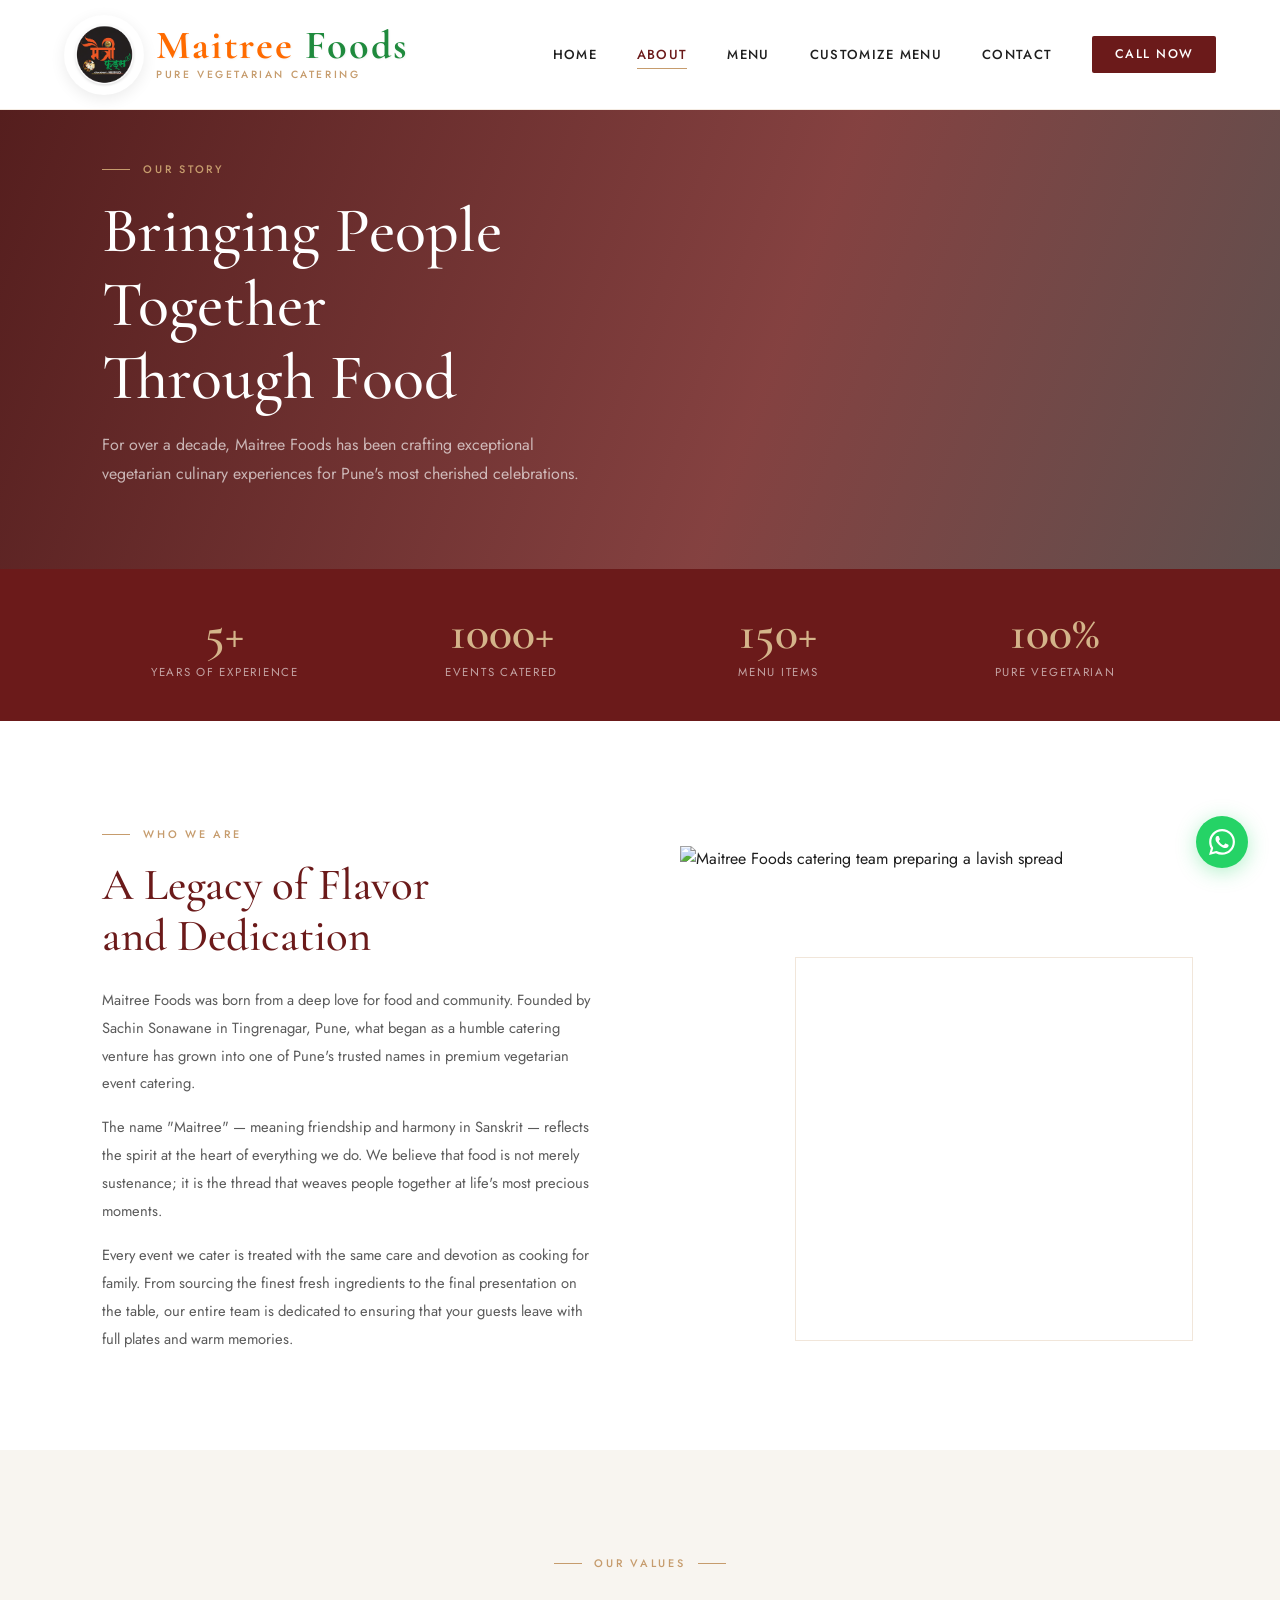
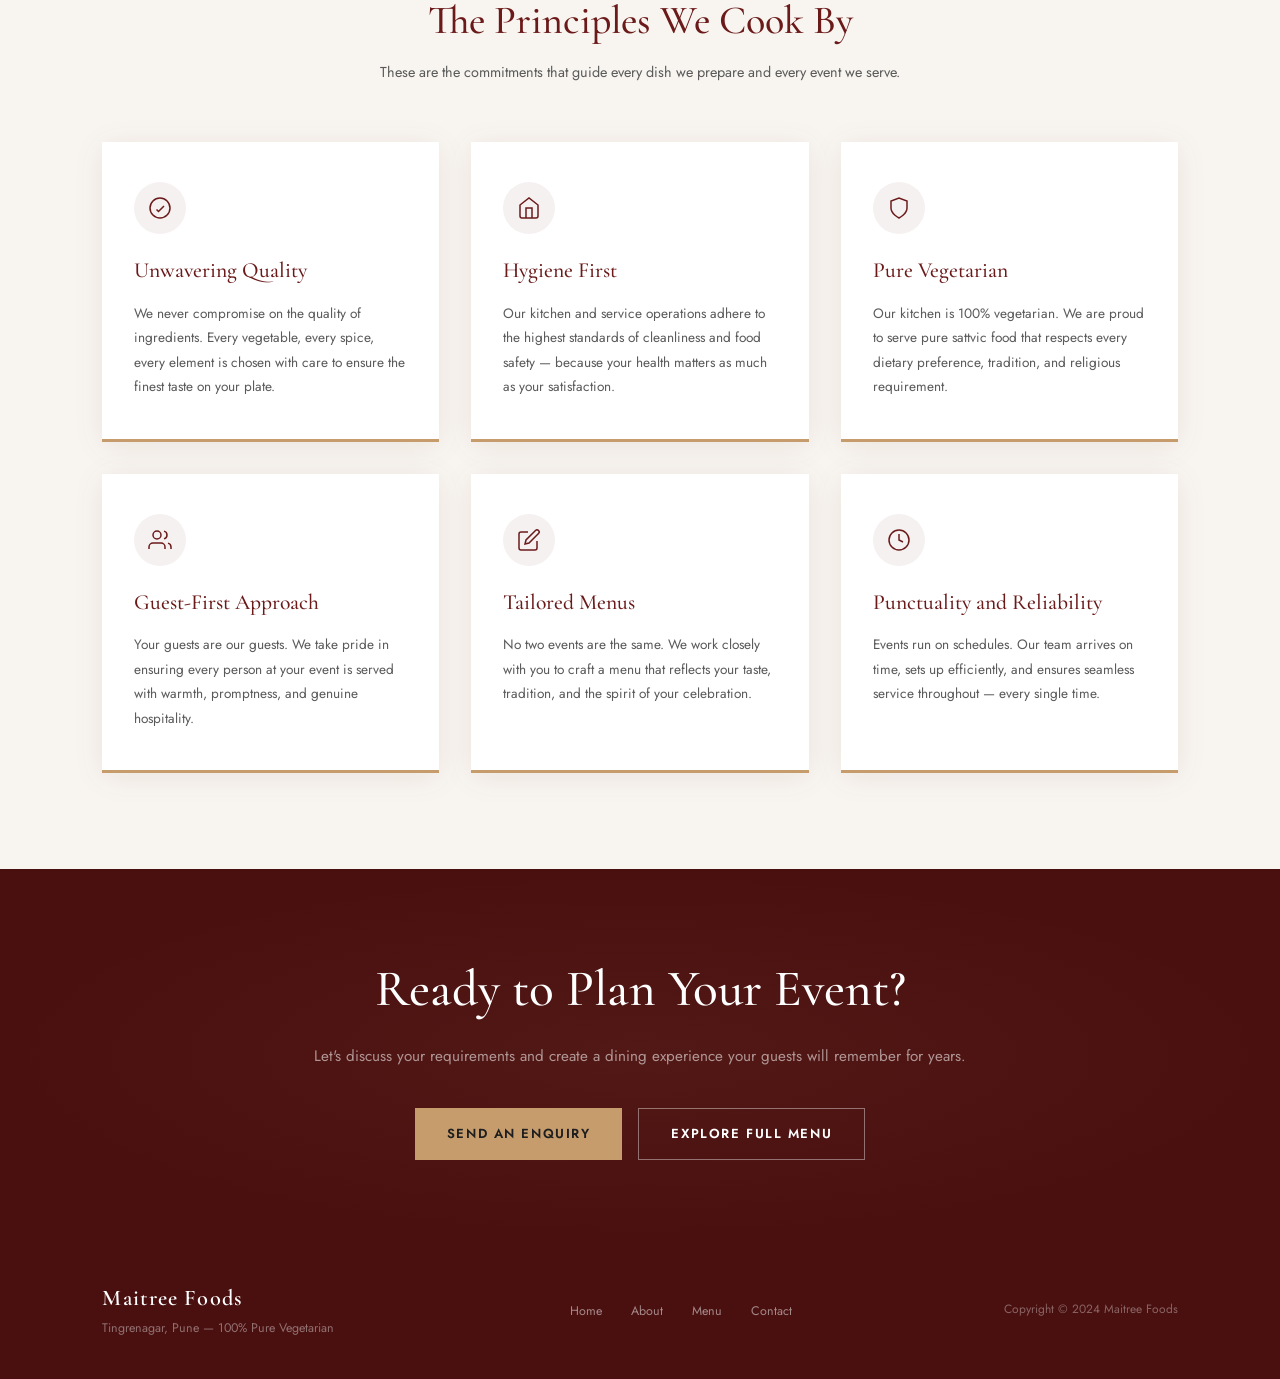
==== about.html @ 5e2cfca2 "Add files via upload" ====
<!DOCTYPE html>
<html lang="en">
<head>
  <meta charset="UTF-8">
  <meta name="viewport" content="width=device-width, initial-scale=1.0">
  <title>About Us — Maitree Foods | Vegetarian Catering Pune</title>
  <meta name="description" content="Learn about Maitree Foods — premium 100% pure vegetarian catering based in Tingrenagar, Pune. Run by Sachin Sonawane with a passion for authentic Indian cuisine.">
  <link rel="preconnect" href="https://fonts.googleapis.com">
  <link rel="preconnect" href="https://fonts.gstatic.com" crossorigin>
  <link href="https://fonts.googleapis.com/css2?family=Cormorant+Garamond:ital,wght@0,300;0,400;0,500;0,600;0,700;1,300;1,500&family=Jost:wght@300;400;500;600&display=swap" rel="stylesheet">
  <link rel="stylesheet" href="style.css">
</head>
<body>

  <!-- HEADER -->
  <header class="site-header" id="siteHeader">
   <a href="index.html" class="logo">
        <img src="Maitree foods logo2.png" alt="Maitree Foods Logo" class="logo__icon"/>
        <div class="logo__text">
          <div class="logo__name">
            <span class="logo-maitri">Maitree</span>
            <span class="logo-foods">Foods</span>
          </div>
          <div class="logo__sub">Pure Vegetarian Catering</div>
        </div>
      </a>
    <nav class="main-nav" aria-label="Main navigation">
      <a href="index.html"          class="main-nav__link">Home</a>
      <a href="about.html"          class="main-nav__link active">About</a>
      <a href="menu.html"           class="main-nav__link">Menu</a>
      <a href="customize-menu.html" class="main-nav__link">Customize Menu</a>
      <a href="contact.html"        class="main-nav__link">Contact</a>
      <a href="tel:9922925739"      class="main-nav__link main-nav__cta">Call Now</a>
    </nav>
    <button class="hamburger" id="hamburger" aria-label="Toggle menu" aria-expanded="false">
      <span></span><span></span><span></span>
    </button>
  </header>

  <nav class="mobile-menu" id="mobileMenu" aria-label="Mobile navigation">
    <a href="index.html"          class="mobile-menu__link">Home</a>
    <a href="about.html"          class="mobile-menu__link">About</a>
    <a href="menu.html"           class="mobile-menu__link">Menu</a>
    <a href="customize-menu.html" class="mobile-menu__link">Customize Menu</a>
    <a href="contact.html"        class="mobile-menu__link">Contact</a>
    <a href="tel:9922925739"      class="mobile-menu__link">Call: 9922925739</a>
  </nav>

  <!-- ABOUT HERO -->
  <div class="about-hero" style="margin-top:72px;">
    <div class="about-hero__bg"></div>
    <div class="about-hero__content">
      <div class="section-label">Our Story</div>
      <h1>Bringing People Together<br>Through Food</h1>
      <p>For over a decade, Maitree Foods has been crafting exceptional vegetarian culinary experiences for Pune's most cherished celebrations.</p>
    </div>
  </div>

  <!-- STATS BAR -->
  <div class="stats-bar" role="region" aria-label="Key statistics">
    <div class="stat-item">
      <div class="stat-item__num">5+</div>
      <div class="stat-item__label">Years of Experience</div>
    </div>
    <div class="stat-item">
      <div class="stat-item__num">1000+</div>
      <div class="stat-item__label">Events Catered</div>
    </div>
    <div class="stat-item">
      <div class="stat-item__num">150+</div>
      <div class="stat-item__label">Menu Items</div>
    </div>
    <div class="stat-item">
      <div class="stat-item__num">100%</div>
      <div class="stat-item__label">Pure Vegetarian</div>
    </div>
  </div>

  <!-- STORY SECTION -->
  <section class="story-section" aria-labelledby="story-heading">
    <div class="story-text">
      <div class="section-label">Who We Are</div>
      <h2 class="story-title" id="story-heading">A Legacy of Flavor<br>and Dedication</h2>
      <div class="story-body">
        <p>Maitree Foods was born from a deep love for food and community. Founded by Sachin Sonawane in Tingrenagar, Pune, what began as a humble catering venture has grown into one of Pune's trusted names in premium vegetarian event catering.</p>
        <p>The name "Maitree" — meaning friendship and harmony in Sanskrit — reflects the spirit at the heart of everything we do. We believe that food is not merely sustenance; it is the thread that weaves people together at life's most precious moments.</p>
        <p>Every event we cater is treated with the same care and devotion as cooking for family. From sourcing the finest fresh ingredients to the final presentation on the table, our entire team is dedicated to ensuring that your guests leave with full plates and warm memories.</p>
      </div>
    </div>
    <div class="story-image-wrap">
      <img src="https://images.unsplash.com/photo-1414235077428-338989a2e8c0?w=800&q=80" alt="Maitree Foods catering team preparing a lavish spread">
    </div>
  </section>

  <!-- VALUES SECTION -->
  <section class="values-section" aria-labelledby="values-heading">
    <div class="values-header">
      <div class="section-label section-label--centered">Our Values</div>
      <h2 class="values-title" id="values-heading">The Principles We Cook By</h2>
      <p class="values-sub">These are the commitments that guide every dish we prepare and every event we serve.</p>
    </div>

    <div class="values-grid">
      <div class="value-card">
        <div class="value-card__icon" aria-hidden="true">
          <svg viewBox="0 0 24 24" fill="none" stroke="currentColor" stroke-width="1.5"><path d="M12 2C6.48 2 2 6.48 2 12s4.48 10 10 10 10-4.48 10-10S17.52 2 12 2z"/><path d="M8.5 13.5l2 2L16 10"/></svg>
        </div>
        <h3>Unwavering Quality</h3>
        <p>We never compromise on the quality of ingredients. Every vegetable, every spice, every element is chosen with care to ensure the finest taste on your plate.</p>
      </div>
      <div class="value-card">
        <div class="value-card__icon" aria-hidden="true">
          <svg viewBox="0 0 24 24" fill="none" stroke="currentColor" stroke-width="1.5"><path d="M3 9l9-7 9 7v11a2 2 0 0 1-2 2H5a2 2 0 0 1-2-2z"/><polyline points="9,22 9,12 15,12 15,22"/></svg>
        </div>
        <h3>Hygiene First</h3>
        <p>Our kitchen and service operations adhere to the highest standards of cleanliness and food safety — because your health matters as much as your satisfaction.</p>
      </div>
      <div class="value-card">
        <div class="value-card__icon" aria-hidden="true">
          <svg viewBox="0 0 24 24" fill="none" stroke="currentColor" stroke-width="1.5"><path d="M12 22s8-4 8-10V5l-8-3-8 3v7c0 6 8 10 8 10z"/></svg>
        </div>
        <h3>Pure Vegetarian</h3>
        <p>Our kitchen is 100% vegetarian. We are proud to serve pure sattvic food that respects every dietary preference, tradition, and religious requirement.</p>
      </div>
      <div class="value-card">
        <div class="value-card__icon" aria-hidden="true">
          <svg viewBox="0 0 24 24" fill="none" stroke="currentColor" stroke-width="1.5"><path d="M17 21v-2a4 4 0 0 0-4-4H5a4 4 0 0 0-4 4v2"/><circle cx="9" cy="7" r="4"/><path d="M23 21v-2a4 4 0 0 0-3-3.87"/><path d="M16 3.13a4 4 0 0 1 0 7.75"/></svg>
        </div>
        <h3>Guest-First Approach</h3>
        <p>Your guests are our guests. We take pride in ensuring every person at your event is served with warmth, promptness, and genuine hospitality.</p>
      </div>
      <div class="value-card">
        <div class="value-card__icon" aria-hidden="true">
          <svg viewBox="0 0 24 24" fill="none" stroke="currentColor" stroke-width="1.5"><path d="M11 4H4a2 2 0 0 0-2 2v14a2 2 0 0 0 2 2h14a2 2 0 0 0 2-2v-7"/><path d="M18.5 2.5a2.121 2.121 0 0 1 3 3L12 15l-4 1 1-4 9.5-9.5z"/></svg>
        </div>
        <h3>Tailored Menus</h3>
        <p>No two events are the same. We work closely with you to craft a menu that reflects your taste, tradition, and the spirit of your celebration.</p>
      </div>
      <div class="value-card">
        <div class="value-card__icon" aria-hidden="true">
          <svg viewBox="0 0 24 24" fill="none" stroke="currentColor" stroke-width="1.5"><circle cx="12" cy="12" r="10"/><polyline points="12,6 12,12 16,14"/></svg>
        </div>
        <h3>Punctuality and Reliability</h3>
        <p>Events run on schedules. Our team arrives on time, sets up efficiently, and ensures seamless service throughout — every single time.</p>
      </div>
    </div>
  </section>

  <!-- ABOUT CTA -->
  <div class="about-cta">
    <h2>Ready to Plan Your Event?</h2>
    <p>Let's discuss your requirements and create a dining experience your guests will remember for years.</p>
    <div class="cta-buttons">
      <a href="contact.html" class="btn btn--primary">Send an Enquiry</a>
      <a href="menu.html"    class="btn btn--outline-light">Explore Full Menu</a>
    </div>
  </div>

  <!-- FOOTER -->
  <footer class="site-footer site-footer--simple">
    <div>
      <div class="footer-logo__name">Maitree Foods</div>
      <div class="footer-tagline">Tingrenagar, Pune — 100% Pure Vegetarian</div>
    </div>
    <nav class="footer-nav">
      <a href="index.html">Home</a>
      <a href="about.html">About</a>
      <a href="menu.html">Menu</a>
      <a href="contact.html">Contact</a>
    </nav>
    <div class="footer-copy">Copyright &copy; 2024 Maitree Foods</div>
  </footer>

  <a href="https://wa.me/919922925739" class="whatsapp-float" target="_blank" rel="noopener" aria-label="Chat on WhatsApp">
    <svg viewBox="0 0 24 24" aria-hidden="true"><path d="M17.472 14.382c-.297-.149-1.758-.867-2.03-.967-.273-.099-.471-.148-.67.15-.197.297-.767.966-.94 1.164-.173.199-.347.223-.644.075-.297-.15-1.255-.463-2.39-1.475-.883-.788-1.48-1.761-1.653-2.059-.173-.297-.018-.458.13-.606.134-.133.298-.347.446-.52.149-.174.198-.298.298-.497.099-.198.05-.371-.025-.52-.075-.149-.669-1.612-.916-2.207-.242-.579-.487-.5-.669-.51-.173-.008-.371-.01-.57-.01-.198 0-.52.074-.792.372-.272.297-1.04 1.016-1.04 2.479 0 1.462 1.065 2.875 1.213 3.074.149.198 2.096 3.2 5.077 4.487.709.306 1.262.489 1.694.625.712.227 1.36.195 1.871.118.571-.085 1.758-.719 2.006-1.413.248-.694.248-1.289.173-1.413-.074-.124-.272-.198-.57-.347m-5.421 7.403h-.004a9.87 9.87 0 0 1-5.031-1.378l-.361-.214-3.741.982.998-3.648-.235-.374a9.86 9.86 0 0 1-1.51-5.26c.001-5.45 4.436-9.884 9.888-9.884 2.64 0 5.122 1.03 6.988 2.898a9.825 9.825 0 0 1 2.893 6.994c-.003 5.45-4.437 9.884-9.885 9.884m8.413-18.297A11.815 11.815 0 0 0 12.05 0C5.495 0 .16 5.335.157 11.892c0 2.096.547 4.142 1.588 5.945L.057 24l6.305-1.654a11.882 11.882 0 0 0 5.683 1.448h.005c6.554 0 11.89-5.335 11.893-11.893a11.821 11.821 0 0 0-3.48-8.413z"/></svg>
  </a>

  <script src="main.js"></script>
</body>
</html>
---- style.css ----
/* ============================================================
   MAITREE FOODS — Main Stylesheet
   100% Pure Vegetarian Catering, Pune
   ============================================================ */

/* ---- RESET & BASE ---- */
*, *::before, *::after {
  box-sizing: border-box;
  margin: 0;
  padding: 0;
}

:root {
  --maroon:       #6B1A1A;
  --maroon-dark:  #4A1010;
  --maroon-light: #8B2828;
  --gold:         #C69C6D;
  --gold-light:   #D4B48A;
  --gold-pale:    #EDD8BC;
  --cream:        #F8F5F0;
  --cream-dark:   #EDE8E1;
  --charcoal:     #1E1E1E;
  --mid-grey:     #5A5A5A;
  --light-grey:   #9A9A9A;
  --white:        #FFFFFF;
  --green:        #2E7D32;
  --whatsapp:     #25D366;

  --shadow-soft:   0 4px 30px rgba(107,26,26,0.08);
  --shadow-medium: 0 8px 50px rgba(107,26,26,0.12);

}

html {
  scroll-behavior: smooth;
}

body {
  font-family: 'Jost', sans-serif;
  background: var(--cream);
  color: var(--charcoal);
  line-height: 1.6;
  overflow-x: hidden;
}

img {
  display: block;
  max-width: 100%;
}

a {
  color: inherit;
}

/* ============================================================
   HEADER
   ============================================================ */
.site-header {
  position: fixed;
  top: 0; left: 0; right: 0;
  z-index: 1000;
   background: var(--white);
  backdrop-filter: blur(12px);
  border-bottom: 1px solid rgba(198,156,109,0.2);
  padding: 0 5%;
  height: 110px;
  display: flex;
  align-items: center;
  justify-content: space-between;
  transition: box-shadow 0.3s;
}

.site-header.scrolled {
  box-shadow: var(--shadow-soft);
}

/* Logo */
.logo {
  display: flex;
  align-items: center;
  gap: 12px;
  text-decoration: none;
}

.logo__icon {
  width: 80px;
  height: 80px;
  border-radius: 50%;
  object-fit: cover;
  background: var(--white);
  padding: 8px;
  box-shadow: 0 4px 15px rgba(0,0,0,0.08);
}


.logo__text {
  display: flex;
  flex-direction: column;
}

.logo__name {
  font-family: 'Cormorant Garamond', serif;
  font-size: 2.5rem;
  font-weight: 700;
  color: var(--maroon);
  letter-spacing: 0.05em;
  line-height: 1;
  text-shadow: 1px 1px 2px rgba(0,0,0,0.05);
}

.logo__sub {
  font-size: 0.65rem;
  font-weight: 500;
  color: var(--gold);
  letter-spacing: 0.25em;
  text-transform: uppercase;
  margin-top: 2px;
}

.logo-maitri {
  color: #ff6b00;
}

.logo-foods {
  color: #1f8a3d;
}

/* Desktop Nav */
.main-nav {
  display: flex;
  align-items: center;
  gap: 2.5rem;
}

.main-nav__link {
  font-size: 0.82rem;
  font-weight: 500;
  letter-spacing: 0.1em;
  text-transform: uppercase;
  color: var(--charcoal);
  text-decoration: none;
  position: relative;
  transition: color 0.3s;
}

.main-nav__link::after {
  content: '';
  position: absolute;
  bottom: -4px; left: 0;
  width: 0; height: 1px;
  background: var(--gold);
  transition: width 0.3s;
}

.main-nav__link:hover,
.main-nav__link.active {
  color: var(--maroon);
}

.main-nav__link:hover::after,
.main-nav__link.active::after {
  width: 100%;
}

.main-nav__cta {
  background: var(--maroon);
  color: var(--white) !important;
  padding: 0.55rem 1.4rem;
  border-radius: 2px;
  font-size: 0.78rem !important;
  letter-spacing: 0.12em !important;
  transition: background 0.3s !important;
}

.main-nav__cta::after {
  display: none !important;
}

.main-nav__cta:hover {
  background: var(--maroon-dark) !important;
  color: var(--white) !important;
}

/* Hamburger */
.hamburger {
  display: none;
  flex-direction: column;
  gap: 5px;
  cursor: pointer;
  padding: 4px;
  background: none;
  border: none;
}

.hamburger span {
  display: block;
  width: 22px; height: 2px;
  background: var(--maroon);
  transition: 0.3s;
}

/* Mobile Menu */
.mobile-menu {
  display: none;
  position: fixed;
  top: 110px; left: 0; right: 0;
  background: var(--cream);
  border-bottom: 1px solid var(--cream-dark);
  padding: 1.5rem 5%;
  flex-direction: column;
  gap: 1.2rem;
  z-index: 999;
  box-shadow: var(--shadow-medium);
}

.mobile-menu.is-open {
  display: flex;
}

.mobile-menu__link {
  font-size: 0.85rem;
  font-weight: 500;
  letter-spacing: 0.1em;
  text-transform: uppercase;
  color: var(--charcoal);
  text-decoration: none;
  padding: 0.5rem 0;
  border-bottom: 1px solid var(--cream-dark);
  transition: color 0.3s;
}

.mobile-menu__link:hover {
  color: var(--maroon);
}

/* ============================================================
   SECTION COMMONS
   ============================================================ */
.section {
  padding: 6rem 8%;
}

.section-label {
  display: inline-flex;
  align-items: center;
  gap: 0.8rem;
  font-size: 0.68rem;
  font-weight: 500;
  letter-spacing: 0.25em;
  text-transform: uppercase;
  color: var(--gold);
  margin-bottom: 1rem;
}

.section-label::before {
  content: '';
  width: 28px; height: 1px;
  background: var(--gold);
}

.section-label--centered::before,
.section-label--centered::after {
  content: '';
  width: 28px; height: 1px;
  background: var(--gold);
}

.section-label--centered {
  justify-content: center;
}

.section-title {
  font-family: 'Cormorant Garamond', serif;
  font-size: clamp(2rem, 4vw, 3.2rem);
  font-weight: 500;
  line-height: 1.15;
  color: var(--maroon);
}

.section-title--white {
  color: var(--white);
}

.section-subtitle {
  font-size: 0.95rem;
  font-weight: 300;
  color: var(--mid-grey);
  line-height: 1.8;
  margin-top: 1rem;
  max-width: 540px;
}

.section-subtitle--white {
  color: rgba(255,255,255,0.55);
}

/* ============================================================
   BUTTONS
   ============================================================ */
.btn {
  display: inline-flex;
  align-items: center;
  gap: 0.5rem;
  font-family: 'Jost', sans-serif;
  font-size: 0.82rem;
  font-weight: 600;
  letter-spacing: 0.12em;
  text-transform: uppercase;
  text-decoration: none;
  border: none;
  cursor: pointer;
  padding: 0.9rem 2rem;
  transition: background 0.3s, border-color 0.3s, transform 0.2s, opacity 0.3s;
}

.btn--primary {
  background: var(--gold);
  color: var(--charcoal);
}

.btn--primary:hover {
  background: var(--gold-light);
  transform: translateY(-2px);
}

.btn--maroon {
  background: var(--maroon);
  color: var(--white);
}

.btn--maroon:hover {
  background: var(--maroon-dark);
}

.btn--outline-dark {
  background: transparent;
  color: var(--charcoal);
  border: 1px solid rgba(30,30,30,0.3);
}

.btn--outline-dark:hover {
  border-color: var(--gold);
}

.btn--outline-light {
  background: transparent;
  color: var(--white);
  border: 1px solid rgba(255,255,255,0.4);
}

.btn--outline-light:hover {
  border-color: var(--gold);
  background: rgba(198,156,109,0.1);
}

.btn--whatsapp {
  background: var(--whatsapp);
  color: var(--white);
}

.btn--whatsapp:hover {
  opacity: 0.88;
}

.btn--facebook {
  background: transparent;
  color: var(--maroon);
  border: 1px solid var(--maroon);
}

.btn--facebook:hover {
  background: var(--maroon);
  color: var(--white);
}

.btn--full {
  width: 100%;
  justify-content: center;
}

/* ============================================================
   WHATSAPP FLOAT
   ============================================================ */
.whatsapp-float {
  position: fixed;
  bottom: 2rem;
  right: 2rem;
  z-index: 999;
  width: 52px; height: 52px;
  background: var(--whatsapp);
  border-radius: 50%;
  display: flex;
  align-items: center;
  justify-content: center;
  box-shadow: 0 4px 20px rgba(37,211,102,0.35);
  text-decoration: none;
  transition: transform 0.3s, box-shadow 0.3s;
}

.whatsapp-float:hover {
  transform: scale(1.1);
  box-shadow: 0 6px 30px rgba(37,211,102,0.45);
}

.whatsapp-float svg {
  width: 26px; height: 26px;
  fill: var(--white);
}

/* ============================================================
   FOOTER
   ============================================================ */
.site-footer {
  background: var(--maroon-dark);
  color: rgba(255,255,255,0.65);
  padding: 4rem 8% 2rem;
}

.site-footer__grid {
  display: grid;
  grid-template-columns: 2fr 1fr 1fr 1.5fr;
  gap: 3rem;
  padding-bottom: 3rem;
  border-bottom: 1px solid rgba(255,255,255,0.1);
  margin-bottom: 2rem;
}

.footer-logo__name {
  font-family: 'Cormorant Garamond', serif;
  font-size: 1.8rem;
  font-weight: 600;
  color: var(--white);
  letter-spacing: 0.05em;
}

.footer-logo__sub {
  display: block;
  font-size: 0.65rem;
  letter-spacing: 0.2em;
  text-transform: uppercase;
  color: var(--gold);
  margin-bottom: 1rem;
}

.footer-desc {
  font-size: 0.82rem;
  line-height: 1.8;
  color: rgba(255,255,255,0.5);
}

.footer-col h4 {
  font-size: 0.75rem;
  font-weight: 600;
  letter-spacing: 0.2em;
  text-transform: uppercase;
  color: var(--gold);
  margin-bottom: 1.2rem;
}

.footer-col ul {
  list-style: none;
  display: flex;
  flex-direction: column;
  gap: 0.7rem;
}

.footer-col ul a {
  font-size: 0.83rem;
  color: rgba(255,255,255,0.55);
  text-decoration: none;
  transition: color 0.3s;
}

.footer-col ul a:hover {
  color: var(--gold-light);
}

.footer-col p {
  font-size: 0.83rem;
  line-height: 1.7;
  color: rgba(255,255,255,0.55);
}

.footer-col .footer-contact-link {
  color: var(--gold-light);
  text-decoration: none;
}

.site-footer__bottom {
  display: flex;
  align-items: center;
  justify-content: space-between;
  font-size: 0.75rem;
  color: rgba(255,255,255,0.35);
  flex-wrap: wrap;
  gap: 0.5rem;
}

.site-footer__bottom span {
  color: var(--gold);
}

/* Simple footer variant (used on inner pages) */
.site-footer--simple {
  padding: 2.5rem 8%;
  display: flex;
  align-items: center;
  justify-content: space-between;
  flex-wrap: wrap;
  gap: 1rem;
}

.site-footer--simple .footer-logo__name {
  font-size: 1.4rem;
}

.site-footer--simple .footer-tagline {
  font-size: 0.78rem;
  color: rgba(255,255,255,0.4);
  margin-top: 0.2rem;
}

.site-footer--simple .footer-nav a {
  font-size: 0.78rem;
  color: rgba(255,255,255,0.5);
  text-decoration: none;
  margin-left: 1.5rem;
  transition: color 0.3s;
}

.site-footer--simple .footer-nav a:hover {
  color: var(--gold-light);
}

.site-footer--simple .footer-copy {
  font-size: 0.75rem;
  color: rgba(255,255,255,0.35);
}

/* ============================================================
   HOME PAGE — HERO
   ============================================================ */
.hero {
  min-height: 100vh;
  position: relative;
  display: flex;
  align-items: center;
  overflow: hidden;
}

.hero__bg {
  position: absolute;
  inset: 0;
  overflow: hidden;
}

.hero__slide {
  position: absolute;
  inset: 0;
  background-size: cover;
  background-position: center;
  opacity: 0;
  transition: opacity 1s ease-in-out;
}

.hero__slide.active {
  opacity: 1;
}

/* Maroon overlay */
.hero__slide::after {
  content: "";
  position: absolute;
  inset: 0;
  background: linear-gradient(
    135deg,
    rgba(107,26,26,0.85) 0%,
    rgba(74,16,16,0.80) 100%
  );
}

.hero__bg::after {
  content: '';
  position: absolute;
  inset: 0;
  background: radial-gradient(ellipse at 70% 50%, rgba(198,156,109,0.08) 0%, transparent 60%);
}

.hero__content {
  position: relative;
  z-index: 2;
  padding: 0 8%;
  max-width: 780px;
  margin-top: 72px;
}

.hero__label {
  display: inline-block;
  font-size: 0.7rem;
  font-weight: 500;
  letter-spacing: 0.3em;
  text-transform: uppercase;
  color: var(--gold-light);
  border: 1px solid rgba(198,156,109,0.4);
  padding: 0.4rem 1rem;
  margin-bottom: 2rem;
  animation: fadeUp 0.8s ease both;
}

.hero__title {
  font-family: 'Cormorant Garamond', serif;
  font-size: clamp(2.8rem, 6vw, 5.2rem);
  font-weight: 500;
  line-height: 1.1;
  color: var(--white);
  margin-bottom: 1.5rem;
  animation: fadeUp 0.8s ease 0.15s both;
}

.hero__title em {
  font-style: italic;
  color: var(--gold-light);
}

.hero__desc {
  font-size: 1rem;
  font-weight: 300;
  color: rgba(255,255,255,0.78);
  line-height: 1.8;
  max-width: 520px;
  margin-bottom: 2.5rem;
  letter-spacing: 0.02em;
  animation: fadeUp 0.8s ease 0.3s both;
}

.hero__buttons {
  display: flex;
  gap: 1rem;
  flex-wrap: wrap;
  animation: fadeUp 0.8s ease 0.45s both;
}

.hero__scroll {
  position: absolute;
  bottom: 2.5rem;
  left: 8%;
  display: flex;
  align-items: center;
  gap: 0.8rem;
  color: rgba(255,255,255,0.5);
  font-size: 0.7rem;
  letter-spacing: 0.2em;
  text-transform: uppercase;
  animation: fadeUp 0.8s ease 0.6s both;
}

.hero__scroll-line {
  width: 40px; height: 1px;
  background: rgba(255,255,255,0.3);
  position: relative;
  overflow: hidden;
}

.hero__scroll-line::after {
  content: '';
  position: absolute;
  top: 0; left: -100%;
  width: 100%; height: 100%;
  background: var(--gold);
  animation: slide 2s infinite;
}

.hero__badge {
  position: absolute;
  right: 8%;
  bottom: 10%;
  width: 120px; height: 120px;
  border-radius: 50%;
  background: rgba(248,245,240,0.08);
  border: 1px solid rgba(198,156,109,0.3);
  display: flex;
  flex-direction: column;
  align-items: center;
  justify-content: center;
  text-align: center;
  backdrop-filter: blur(4px);
}

.hero__badge-num {
  font-family: 'Cormorant Garamond', serif;
  font-size: 2.2rem;
  font-weight: 600;
  line-height: 1;
  color: var(--gold-light);
}

.hero__badge-text {
  font-size: 0.6rem;
  letter-spacing: 0.1em;
  text-transform: uppercase;
  color: rgba(255,255,255,0.7);
  margin-top: 0.3rem;
}

/* ============================================================
   HOME PAGE — ABOUT
   ============================================================ */
.about {
  background: var(--white);
  display: grid;
  grid-template-columns: 1fr 1fr;
  gap: 5rem;
  align-items: center;
}

.about__image-wrap {
  position: relative;
}

.about__image-wrap::before {
  content: '';
  position: absolute;
  top: -20px; left: -20px;
  right: 20px; bottom: 20px;
  border: 1px solid rgba(198,156,109,0.3);
  z-index: 0;
}

.about__image-wrap img {
  position: relative;
  z-index: 1;
  width: 100%;
  height: 480px;
  object-fit: cover;
}

.about__image-tag {
  position: absolute;
  bottom: -1px; right: -1px;
  z-index: 2;
  background: var(--maroon);
  color: var(--white);
  padding: 1.2rem 1.5rem;
  text-align: center;
}

.about__image-tag strong {
  display: block;
  font-family: 'Cormorant Garamond', serif;
  font-size: 2rem;
  font-weight: 600;
  color: var(--gold-light);
  line-height: 1;
}

.about__image-tag span {
  font-size: 0.65rem;
  letter-spacing: 0.15em;
  text-transform: uppercase;
  opacity: 0.8;
}

.about__points {
  display: grid;
  grid-template-columns: 1fr 1fr;
  gap: 1.5rem;
  margin-top: 2.5rem;
}

.about__point {
  display: flex;
  align-items: flex-start;
  gap: 0.8rem;
}

.about__point-icon {
  width: 36px; height: 36px;
  flex-shrink: 0;
  background: rgba(107,26,26,0.06);
  border-radius: 50%;
  display: flex;
  align-items: center;
  justify-content: center;
}

.about__point-icon svg {
  width: 16px; height: 16px;
  color: var(--maroon);
}

.about__point h4 {
  font-size: 0.85rem;
  font-weight: 600;
  color: var(--charcoal);
  margin-bottom: 0.2rem;
  letter-spacing: 0.03em;
}

.about__point p {
  font-size: 0.78rem;
  color: var(--mid-grey);
  line-height: 1.6;
}

/* ============================================================
   HOME PAGE — SERVICES
   ============================================================ */
.services {
  background: var(--cream);
}

.services__header {
  max-width: 600px;
  margin-bottom: 3.5rem;
}

.services__grid {
  display: grid;
  grid-template-columns: repeat(5, 1fr);
  gap: 1.5rem;
}

.service-card {
  background: var(--white);
  padding: 2rem 1.5rem;
  text-align: center;
  border: 1px solid rgba(198,156,109,0.15);
  transition: border-color 0.3s, box-shadow 0.3s, transform 0.3s;
}

.service-card:hover {
  border-color: var(--gold);
  box-shadow: var(--shadow-soft);
  transform: translateY(-4px);
}

.service-card__icon {
  width: 56px; height: 56px;
  margin: 0 auto 1.2rem;
  background: rgba(107,26,26,0.05);
  border-radius: 50%;
  display: flex;
  align-items: center;
  justify-content: center;
}

.service-card__icon svg {
  width: 26px; height: 26px;
  color: var(--maroon);
}

.service-card h3 {
  font-family: 'Cormorant Garamond', serif;
  font-size: 1.1rem;
  font-weight: 600;
  color: var(--maroon);
  line-height: 1.3;
}

.service-card p {
  font-size: 0.78rem;
  color: var(--light-grey);
  margin-top: 0.5rem;
  line-height: 1.6;
}

/* ============================================================
   HOME PAGE — FEATURED MENU
   ============================================================ */
.featured-menu {
  background: var(--maroon-dark);
  position: relative;
  overflow: hidden;
}

.featured-menu::before {
  content: '';
  position: absolute;
  inset: 0;
  background:
    radial-gradient(ellipse at 20% 0%, rgba(198,156,109,0.06) 0%, transparent 50%),
    radial-gradient(ellipse at 80% 100%, rgba(198,156,109,0.04) 0%, transparent 50%);
  pointer-events: none;
}

.featured-menu__header {
  display: flex;
  align-items: flex-end;
  justify-content: space-between;
  margin-bottom: 3rem;
  gap: 2rem;
  position: relative;
  z-index: 1;
}

.dishes-grid {
  display: grid;
  grid-template-columns: repeat(3, 1fr);
  gap: 1.5rem;
  position: relative;
  z-index: 1;
}

.dish-card {
  background: rgba(255,255,255,0.04);
  border: 1px solid rgba(198,156,109,0.15);
  overflow: hidden;
  transition: border-color 0.3s, transform 0.3s;
}

.dish-card:hover {
  border-color: rgba(198,156,109,0.4);
  transform: translateY(-4px);
}

.dish-card img {
  width: 100%;
  height: 200px;
  object-fit: cover;
  transition: transform 0.5s;
}

.dish-card:hover img {
  transform: scale(1.04);
}

.dish-card__body {
  padding: 1.2rem 1.4rem;
}

.dish-card__category {
  font-size: 0.65rem;
  letter-spacing: 0.2em;
  text-transform: uppercase;
  color: var(--gold);
  margin-bottom: 0.4rem;
}

.dish-card__name {
  font-family: 'Cormorant Garamond', serif;
  font-size: 1.25rem;
  font-weight: 500;
  color: var(--white);
}

.featured-menu__cta {
  text-align: center;
  margin-top: 3rem;
  position: relative;
  z-index: 1;
}

/* ============================================================
   HOME PAGE — TESTIMONIALS
   ============================================================ */
.testimonials {
  background: var(--cream-dark);
}

.testimonials__header {
  text-align: center;
  max-width: 500px;
  margin: 0 auto 3.5rem;
}

.testimonials__grid {
  display: grid;
  grid-template-columns: repeat(3, 1fr);
  gap: 2rem;
}

.testimonial-card {
  background: var(--white);
  padding: 2.5rem 2rem;
  border-top: 3px solid var(--gold);
  box-shadow: var(--shadow-soft);
  position: relative;
}

.testimonial-card__quote {
  position: absolute;
  top: 1.5rem; right: 1.8rem;
  font-family: 'Cormorant Garamond', serif;
  font-size: 4rem;
  line-height: 1;
  color: rgba(107,26,26,0.08);
  font-weight: 700;
}

.testimonial-card__stars {
  display: flex;
  gap: 3px;
  margin-bottom: 1rem;
}

.testimonial-card__stars svg {
  width: 14px; height: 14px;
  fill: var(--gold);
}

.testimonial-card p {
  font-size: 0.9rem;
  line-height: 1.8;
  color: var(--mid-grey);
  font-style: italic;
  margin-bottom: 1.5rem;
}

.testimonial-card__author {
  border-top: 1px solid var(--cream-dark);
  padding-top: 1rem;
}

.testimonial-card__author strong {
  display: block;
  font-size: 0.9rem;
  font-weight: 600;
  color: var(--charcoal);
}

.testimonial-card__author span {
  font-size: 0.75rem;
  color: var(--light-grey);
  letter-spacing: 0.05em;
}

/* ============================================================
   HOME PAGE — CONTACT PREVIEW
   ============================================================ */
.contact-preview {
  background: var(--white);
  display: grid;
  grid-template-columns: 1fr 1fr;
  gap: 5rem;
  align-items: center;
}

.contact-info__items {
  margin-top: 2rem;
  display: flex;
  flex-direction: column;
  gap: 1.2rem;
}

.contact-info__item {
  display: flex;
  align-items: flex-start;
  gap: 1rem;
}

.contact-info__item-icon {
  width: 40px; height: 40px;
  flex-shrink: 0;
  background: rgba(107,26,26,0.05);
  border-radius: 50%;
  display: flex;
  align-items: center;
  justify-content: center;
}

.contact-info__item-icon svg {
  width: 18px; height: 18px;
  color: var(--maroon);
}

.contact-info__item-text strong {
  display: block;
  font-size: 0.8rem;
  font-weight: 600;
  color: var(--charcoal);
  margin-bottom: 0.2rem;
  letter-spacing: 0.05em;
  text-transform: uppercase;
}

.contact-info__item-text span {
  font-size: 0.9rem;
  color: var(--mid-grey);
}

.contact-info__item-text a {
  font-size: 0.9rem;
  color: var(--maroon);
  text-decoration: none;
  font-weight: 500;
}

.contact-buttons {
  display: flex;
  gap: 1rem;
  margin-top: 2rem;
  flex-wrap: wrap;
}


/* ============================================================
   MENU PAGE — HERO
   ============================================================ */
.page-hero {
  background: var(--maroon-dark);
  position: relative;
  overflow: hidden;
  padding: 5rem 8%;
  text-align: center;
}

.page-hero::before {
  content: '';
  position: absolute;
  inset: 0;
  background: url('https://images.unsplash.com/photo-1546069901-ba9599a7e63c?w=1800&q=60') center/cover no-repeat;
  opacity: 0.1;
}

.page-hero__content {
  position: relative;
  z-index: 1;
}

.page-hero__label {
  display: inline-flex;
  align-items: center;
  gap: 0.8rem;
  font-size: 0.68rem;
  font-weight: 500;
  letter-spacing: 0.25em;
  text-transform: uppercase;
  color: var(--gold);
  margin-bottom: 1rem;
}

.page-hero__label::before,
.page-hero__label::after {
  content: '';
  width: 28px; height: 1px;
  background: var(--gold);
}

.page-hero h1 {
  font-family: 'Cormorant Garamond', serif;
  font-size: clamp(2.5rem, 5vw, 4rem);
  font-weight: 500;
  color: var(--white);
  margin-bottom: 1rem;
}

.page-hero p {
  font-size: 0.95rem;
  color: rgba(255,255,255,0.6);
  max-width: 520px;
  margin: 0 auto;
  line-height: 1.8;
}

/* ============================================================
   MENU PAGE — CATEGORY NAV
   ============================================================ */
.menu-nav {
  background: var(--white);
  border-bottom: 1px solid var(--cream-dark);
  padding: 0 8%;
  position: sticky;
  top: 72px;
  z-index: 100;
  overflow-x: auto;
  -webkit-overflow-scrolling: touch;
}

.menu-nav::-webkit-scrollbar {
  height: 2px;
}

.menu-nav::-webkit-scrollbar-thumb {
  background: var(--gold);
}

.menu-nav__inner {
  display: flex;
  gap: 0;
  white-space: nowrap;
}

.menu-nav__link {
  display: block;
  padding: 1rem 1.2rem;
  font-size: 0.75rem;
  font-weight: 500;
  letter-spacing: 0.1em;
  text-transform: uppercase;
  color: var(--mid-grey);
  text-decoration: none;
  border-bottom: 2px solid transparent;
  transition: color 0.3s, border-color 0.3s;
  white-space: nowrap;
}

.menu-nav__link:hover {
  color: var(--maroon);
  border-bottom-color: var(--gold);
}

/* ============================================================
   MENU PAGE — CONTENT
   ============================================================ */
.menu-main {
  padding: 4rem 8%;
}

.pure-veg-banner {
  background: rgba(46,125,50,0.06);
  border: 1px solid rgba(46,125,50,0.2);
  padding: 1rem 1.5rem;
  display: flex;
  align-items: center;
  gap: 1rem;
  margin-bottom: 3rem;
}

.pure-veg-banner svg {
  color: var(--green);
  flex-shrink: 0;
}

.pure-veg-banner p {
  font-size: 0.83rem;
  color: var(--green);
  font-weight: 500;
}

.menu-section {
  margin-bottom: 4.5rem;
  scroll-margin-top: 140px;
}

.menu-section__header {
  display: flex;
  align-items: center;
  gap: 1.5rem;
  margin-bottom: 2rem;
  padding-bottom: 1rem;
  border-bottom: 1px solid var(--cream-dark);
}

.menu-section__icon{
  width:60px;
  height:60px;
  border-radius:50%;
  overflow:hidden;
  display:flex;
  align-items:center;
  justify-content:center;
  border:3px solid var(--gold);
  box-shadow:0 4px 14px rgba(0,0,0,0.12);
  transition:transform .35s ease;
}

.menu-section__icon img{
  width:100%;
  height:100%;
  object-fit:cover;
  transition:transform .4s ease;
}

.menu-section__icon:hover img{
  transform:scale(1.15);
}

.menu-section__icon:hover{
  transform:translateY(-2px);
}

.menu-section__icon:hover{
box-shadow:0 6px 18px rgba(198,156,109,0.45);
}

@media (max-width:768px){
.menu-section__icon{
width:50px;
height:50px;
border-width:2px;
}

}
.menu-section__title {
  font-family: 'Cormorant Garamond', serif;
  font-size: 1.9rem;
  font-weight: 500;
  color: var(--maroon);
}

.menu-section__count {
  margin-left: auto;
  font-size: 0.72rem;
  letter-spacing: 0.1em;
  text-transform: uppercase;
  color: var(--light-grey);
  background: var(--cream-dark);
  padding: 0.3rem 0.8rem;
  flex-shrink: 0;
}

.menu-items-grid {
  display: grid;
  grid-template-columns: 1fr 1fr;
  gap: 0;
}

.menu-item {
  display: flex;
  align-items: center;
  padding: 0.75rem 0;
  border-bottom: 1px solid rgba(237,232,225,0.7);
  gap: 0.8rem;
}

.menu-item:nth-child(odd) {
  padding-right: 2rem;
}

.menu-item:nth-child(even) {
  padding-left: 2rem;
  border-left: 1px solid rgba(237,232,225,0.7);
}

.menu-item__dot {
  width: 6px; height: 6px;
  border-radius: 50%;
  background: var(--gold);
  flex-shrink: 0;
}

.menu-item__name {
  font-size: 0.9rem;
  color: var(--charcoal);
  font-weight: 400;
}

.menu-cta {
  background: var(--maroon);
  padding: 3.5rem 8%;
  text-align: center;
  color: var(--white);
}

.menu-cta h2 {
  font-family: 'Cormorant Garamond', serif;
  font-size: 2.5rem;
  font-weight: 500;
  margin-bottom: 0.8rem;
}

.menu-cta p {
  font-size: 0.9rem;
  color: rgba(255,255,255,0.65);
  margin-bottom: 2rem;
}

.menu-cta__buttons {
  display: flex;
  gap: 1rem;
  justify-content: center;
  flex-wrap: wrap;
}

/* ============================================================
   CONTACT PAGE
   ============================================================ */
.quick-bar {
  background: var(--white);
  border-bottom: 1px solid var(--cream-dark);
  padding: 1.2rem 8%;
  display: flex;
  align-items: center;
  justify-content: center;
  gap: 3rem;
  flex-wrap: wrap;
}

.quick-bar__item {
  display: flex;
  align-items: center;
  gap: 0.7rem;
  font-size: 0.85rem;
  color: var(--charcoal);
}

.quick-bar__item svg {
  color: var(--maroon);
}

.quick-bar__item a {
  color: var(--maroon);
  text-decoration: none;
  font-weight: 600;
}

.contact-main {
  padding: 5rem 8%;
  display: grid;
  grid-template-columns: 1.1fr 1fr;
  gap: 5rem;
  align-items: start;
}

/* Form Card */
.contact-form-card {
  background: var(--white);
  padding: 3rem;
  box-shadow: var(--shadow-soft);
  border-top: 4px solid var(--maroon);
}

.form-title {
  font-family: 'Cormorant Garamond', serif;
  font-size: 2rem;
  font-weight: 500;
  color: var(--maroon);
  margin-bottom: 0.5rem;
}

.form-subtitle {
  font-size: 0.85rem;
  color: var(--mid-grey);
  margin-bottom: 2rem;
  line-height: 1.7;
}

.form-row {
  display: grid;
  grid-template-columns: 1fr 1fr;
  gap: 1rem;
}

.form-group {
  display: flex;
  flex-direction: column;
  gap: 0.4rem;
  margin-bottom: 1.2rem;
}

.form-group label {
  font-size: 0.72rem;
  font-weight: 600;
  letter-spacing: 0.1em;
  text-transform: uppercase;
  color: var(--charcoal);
}

.form-group input,
.form-group select,
.form-group textarea {
  font-family: 'Jost', sans-serif;
  font-size: 0.9rem;
  color: var(--charcoal);
  background: var(--cream);
  border: 1px solid var(--cream-dark);
  padding: 0.8rem 1rem;
  outline: none;
  transition: border-color 0.3s, background 0.3s;
  width: 100%;
  appearance: none;
  -webkit-appearance: none;
}

.form-group input:focus,
.form-group select:focus,
.form-group textarea:focus {
  border-color: var(--gold);
  background: var(--white);
}

.form-group textarea {
  resize: vertical;
  min-height: 120px;
}

.form-group select {
  background-image: url("data:image/svg+xml,%3Csvg xmlns='http://www.w3.org/2000/svg' width='12' height='12' viewBox='0 0 24 24' fill='none' stroke='%239A9A9A' stroke-width='2'%3E%3Cpolyline points='6,9 12,15 18,9'/%3E%3C/svg%3E");
  background-repeat: no-repeat;
  background-position: right 1rem center;
  padding-right: 2.5rem;
  cursor: pointer;
  background-color: var(--cream);
}

.form-submit {
  display: inline-flex;
  align-items: center;
  justify-content: center;
  gap: 0.6rem;
  background: var(--maroon);
  color: var(--white);
  padding: 1rem 2.2rem;
  font-family: 'Jost', sans-serif;
  font-size: 0.82rem;
  font-weight: 600;
  letter-spacing: 0.12em;
  text-transform: uppercase;
  border: none;
  cursor: pointer;
  width: 100%;
  transition: background 0.3s;
  margin-top: 0.5rem;
}

.form-submit:hover {
  background: var(--maroon-dark);
}

.form-success {
  display: none;
  background: rgba(46,125,50,0.06);
  border: 1px solid rgba(46,125,50,0.25);
  padding: 1.2rem;
  margin-top: 1rem;
  text-align: center;
  color: var(--green);
  font-size: 0.88rem;
}

/* Contact Info Panel */
.contact-info-panel {
  display: flex;
  flex-direction: column;
  gap: 2rem;
}

.info-block {
  background: var(--white);
  padding: 2rem;
  box-shadow: var(--shadow-soft);
  border-left: 3px solid var(--gold);
}

.info-block h3 {
  font-family: 'Cormorant Garamond', serif;
  font-size: 1.3rem;
  font-weight: 500;
  color: var(--maroon);
  margin-bottom: 1.2rem;
}

.info-line {
  display: flex;
  align-items: flex-start;
  gap: 0.8rem;
  padding: 0.6rem 0;
  border-bottom: 1px solid var(--cream-dark);
}

.info-line:last-child {
  border-bottom: none;
}

.info-line svg {
  color: var(--maroon);
  flex-shrink: 0;
  margin-top: 2px;
}

.info-line__text {
  font-size: 0.88rem;
  color: var(--mid-grey);
  line-height: 1.6;
}

.info-line__text strong {
  display: block;
  font-size: 0.78rem;
  font-weight: 600;
  letter-spacing: 0.05em;
  text-transform: uppercase;
  color: var(--charcoal);
  margin-bottom: 0.1rem;
}

.info-line__text a {
  color: var(--maroon);
  text-decoration: none;
  font-weight: 500;
}

.contact-action-buttons {
  display: flex;
  flex-direction: column;
  gap: 0.8rem;
}

.hours-grid {
  display: grid;
  grid-template-columns: 1fr 1fr;
  gap: 0.4rem;
}

.hours-row {
  font-size: 0.83rem;
  color: var(--mid-grey);
  padding: 0.3rem 0;
}

.hours-row strong {
  color: var(--charcoal);
  font-weight: 500;
}


/* ============================================================
   ABOUT PAGE
   ============================================================ */
.about-hero {
  min-height: 420px;
  position: relative;
  display: flex;
  align-items: center;
  overflow: hidden;
}

.about-hero__bg {
  position: absolute;
  inset: 0;
  background:
    linear-gradient(110deg, rgba(74,16,16,0.94) 0%, rgba(107,26,26,0.82) 60%, rgba(30,10,10,0.70) 100%),
    url('https://images.unsplash.com/photo-1555396273-367ea4eb4db5?w=1800&q=70') center/cover;
}

.about-hero__content {
  position: relative;
  z-index: 1;
  padding: 5rem 8%;
  max-width: 700px;
}

.about-hero h1 {
  font-family: 'Cormorant Garamond', serif;
  font-size: clamp(2.5rem, 5vw, 4rem);
  font-weight: 500;
  color: var(--white);
  margin-bottom: 1rem;
  line-height: 1.15;
}

.about-hero p {
  font-size: 1rem;
  color: rgba(255,255,255,0.65);
  line-height: 1.8;
  max-width: 520px;
}

/* Stats Bar */
.stats-bar {
  background: var(--maroon);
  padding: 2.5rem 8%;
  display: grid;
  grid-template-columns: repeat(4, 1fr);
  gap: 2rem;
}

.stat-item {
  text-align: center;
}

.stat-item__num {
  font-family: 'Cormorant Garamond', serif;
  font-size: 3rem;
  font-weight: 600;
  color: var(--gold-light);
  line-height: 1;
}

.stat-item__label {
  font-size: 0.72rem;
  letter-spacing: 0.15em;
  text-transform: uppercase;
  color: rgba(255,255,255,0.6);
  margin-top: 0.4rem;
}

/* Story Section */
.story-section {
  padding: 6rem 8%;
  background: var(--white);
  display: grid;
  grid-template-columns: 1fr 1fr;
  gap: 5rem;
  align-items: center;
}

.story-title {
  font-family: 'Cormorant Garamond', serif;
  font-size: clamp(2rem, 3.5vw, 3rem);
  font-weight: 500;
  color: var(--maroon);
  margin-bottom: 1.5rem;
  line-height: 1.15;
}

.story-body {
  font-size: 0.92rem;
  color: var(--mid-grey);
  line-height: 1.9;
}

.story-body p + p {
  margin-top: 1rem;
}

.story-image-wrap {
  position: relative;
}

.story-image-wrap::after {
  content: '';
  position: absolute;
  bottom: -15px; right: -15px;
  width: 80%; height: 80%;
  border: 1px solid rgba(198,156,109,0.25);
  z-index: 0;
}

.story-image-wrap img {
  position: relative;
  z-index: 1;
  width: 100%;
  height: 480px;
  object-fit: cover;
}

/* Values Section */
.values-section {
  padding: 6rem 8%;
  background: var(--cream);
}

.values-header {
  text-align: center;
  max-width: 520px;
  margin: 0 auto 3.5rem;
}

.values-title {
  font-family: 'Cormorant Garamond', serif;
  font-size: 2.5rem;
  font-weight: 500;
  color: var(--maroon);
  margin-bottom: 0.5rem;
}

.values-sub {
  font-size: 0.9rem;
  color: var(--mid-grey);
  line-height: 1.8;
}

.values-grid {
  display: grid;
  grid-template-columns: repeat(3, 1fr);
  gap: 2rem;
}

.value-card {
  background: var(--white);
  padding: 2.5rem 2rem;
  border-bottom: 3px solid var(--gold);
  box-shadow: var(--shadow-soft);
  transition: transform 0.3s;
}

.value-card:hover {
  transform: translateY(-4px);
}

.value-card__icon {
  width: 52px; height: 52px;
  background: rgba(107,26,26,0.06);
  border-radius: 50%;
  display: flex;
  align-items: center;
  justify-content: center;
  margin-bottom: 1.2rem;
}

.value-card__icon svg {
  width: 24px; height: 24px;
  color: var(--maroon);
}

.value-card h3 {
  font-family: 'Cormorant Garamond', serif;
  font-size: 1.35rem;
  font-weight: 500;
  color: var(--maroon);
  margin-bottom: 0.8rem;
}

.value-card p {
  font-size: 0.85rem;
  color: var(--mid-grey);
  line-height: 1.8;
}

/* About CTA */
.about-cta {
  background: var(--maroon-dark);
  padding: 5rem 8%;
  text-align: center;
  position: relative;
  overflow: hidden;
}

.about-cta::before {
  content: '';
  position: absolute;
  inset: 0;
  background: radial-gradient(ellipse at center, rgba(198,156,109,0.06) 0%, transparent 70%);
}

.about-cta h2 {
  font-family: 'Cormorant Garamond', serif;
  font-size: clamp(2rem, 4vw, 3.2rem);
  font-weight: 500;
  color: var(--white);
  margin-bottom: 0.8rem;
  position: relative;
}

.about-cta p {
  font-size: 0.95rem;
  color: rgba(255,255,255,0.55);
  margin-bottom: 2.5rem;
  position: relative;
}

.cta-buttons {
  display: flex;
  gap: 1rem;
  justify-content: center;
  flex-wrap: wrap;
  position: relative;
}

/* ============================================================
   KEYFRAME ANIMATIONS
   ============================================================ */
@keyframes fadeUp {
  from { opacity: 0; transform: translateY(24px); }
  to   { opacity: 1; transform: translateY(0); }
}

@keyframes slide {
  from { left: -100%; }
  to   { left:  100%; }
}

/* ============================================================
   RESPONSIVE — TABLET (≤1100px)
   ============================================================ */
@media (max-width: 1100px) {
  .services__grid {
    grid-template-columns: repeat(3, 1fr);
  }
}

/* ============================================================
   RESPONSIVE — TABLET (≤900px)
   ============================================================ */
@media (max-width: 900px) {
  .main-nav { display: none; }
  .hamburger { display: flex; }

  .section { padding: 4.5rem 6%; }

  .hero__badge { display: none; }
  .featured-menu__header { flex-direction: column; align-items: flex-start; }

  .about,
  .contact-preview { grid-template-columns: 1fr; gap: 3rem; }
  .about__image-wrap { max-width: 500px; }
  .about__points { grid-template-columns: 1fr; }

  .dishes-grid { grid-template-columns: repeat(2, 1fr); }
  .testimonials__grid { grid-template-columns: 1fr; max-width: 500px; margin: 0 auto; }

  .site-footer__grid { grid-template-columns: 1fr 1fr; }

  .story-section { grid-template-columns: 1fr; gap: 3rem; }
  .values-grid { grid-template-columns: 1fr 1fr; }
  .stats-bar { grid-template-columns: repeat(2, 1fr); }

  .contact-main { grid-template-columns: 1fr; gap: 3rem; }
  .form-row { grid-template-columns: 1fr; }

  .quick-bar { gap: 1.5rem; justify-content: flex-start; }
}

/* ============================================================
   RESPONSIVE — MOBILE (≤600px)
   ============================================================ */
@media (max-width: 600px) {
  .section { padding: 3.5rem 5%; }
  .menu-main { padding: 3rem 5%; }
  .contact-main { padding: 3rem 5%; }
  .contact-form-card { padding: 2rem; }

  .dishes-grid { grid-template-columns: 1fr; }
  .services__grid { grid-template-columns: 1fr 1fr; }

  .menu-items-grid { grid-template-columns: 1fr; }
  .menu-item:nth-child(odd) { padding-right: 0; }
  .menu-item:nth-child(even) { padding-left: 0; border-left: none; }

  .values-grid { grid-template-columns: 1fr; }
  .stats-bar { grid-template-columns: 1fr 1fr; }

  .site-footer__grid { grid-template-columns: 1fr; }
  .site-footer__bottom { flex-direction: column; text-align: center; }
}

@media (max-width: 768px) {
  .logo__name {
    font-size: 1.8rem;
  }

  .logo__icon {
    width: 60px;
    height: 60px;
  }
}

/* ==========================================
   CULINARY HIGHLIGHT SLIDER
========================================== */

.highlight-slider {
  position: relative;
  overflow: hidden;
  padding: 2rem 0;
}

.highlight-track {
  display: flex;
  transition: transform 0.6s ease-in-out;
}

.highlight-card {
  min-width: 100%;
  text-align: center;
  padding: 1rem;
}

.highlight-card img {
  width: 100%;
  max-height: 450px;
  object-fit: cover;
  border-radius: 8px;
}

.highlight-card h3 {
  margin-top: 1rem;
  font-family: 'Cormorant Garamond', serif;
  font-size: 1.8rem;
  color: var(--maroon);
}

.highlight-card p {
  font-size: 0.9rem;
  color: var(--mid-grey);
  margin-top: 0.5rem;
}

.slider-btn {
  position: absolute;
  top: 50%;
  transform: translateY(-50%);
  background: var(--maroon);
  color: white;
  border: none;
  padding: 0.8rem 1rem;
  cursor: pointer;
  font-size: 1.2rem;
  z-index: 2;
}

.slider-btn.prev {
  left: 10px;
}

.slider-btn.next {
  right: 10px;
}

.slider-btn:hover {
  background: var(--maroon-dark);
}

.menu-included-note{
background:#fff4e5;
border-left:5px solid #ff7a00;
padding:12px 18px;
margin:20px 0;
font-size:15px;
font-weight:500;
color:#333;
border-radius:6px;
}

/* ============================================================
   BOOKING NOTICE
   ============================================================ */

.booking-notice {
  background: var(--cream-dark);
  border-left: 4px solid var(--gold);
  padding: 1rem 1.2rem;
  margin: 1.5rem 0;
  font-size: 0.9rem;
  line-height: 1.6;
  color: var(--mid-grey);
  border-radius: 4px;
}

.booking-notice strong {
  color: var(--maroon);
  font-weight: 600;
}

.booking-notice p {
  margin: 0;
}

.footer-note {
  font-size: 0.75rem;
  color: rgba(255,255,255,0.6);
  margin-top: 0.5rem;
}
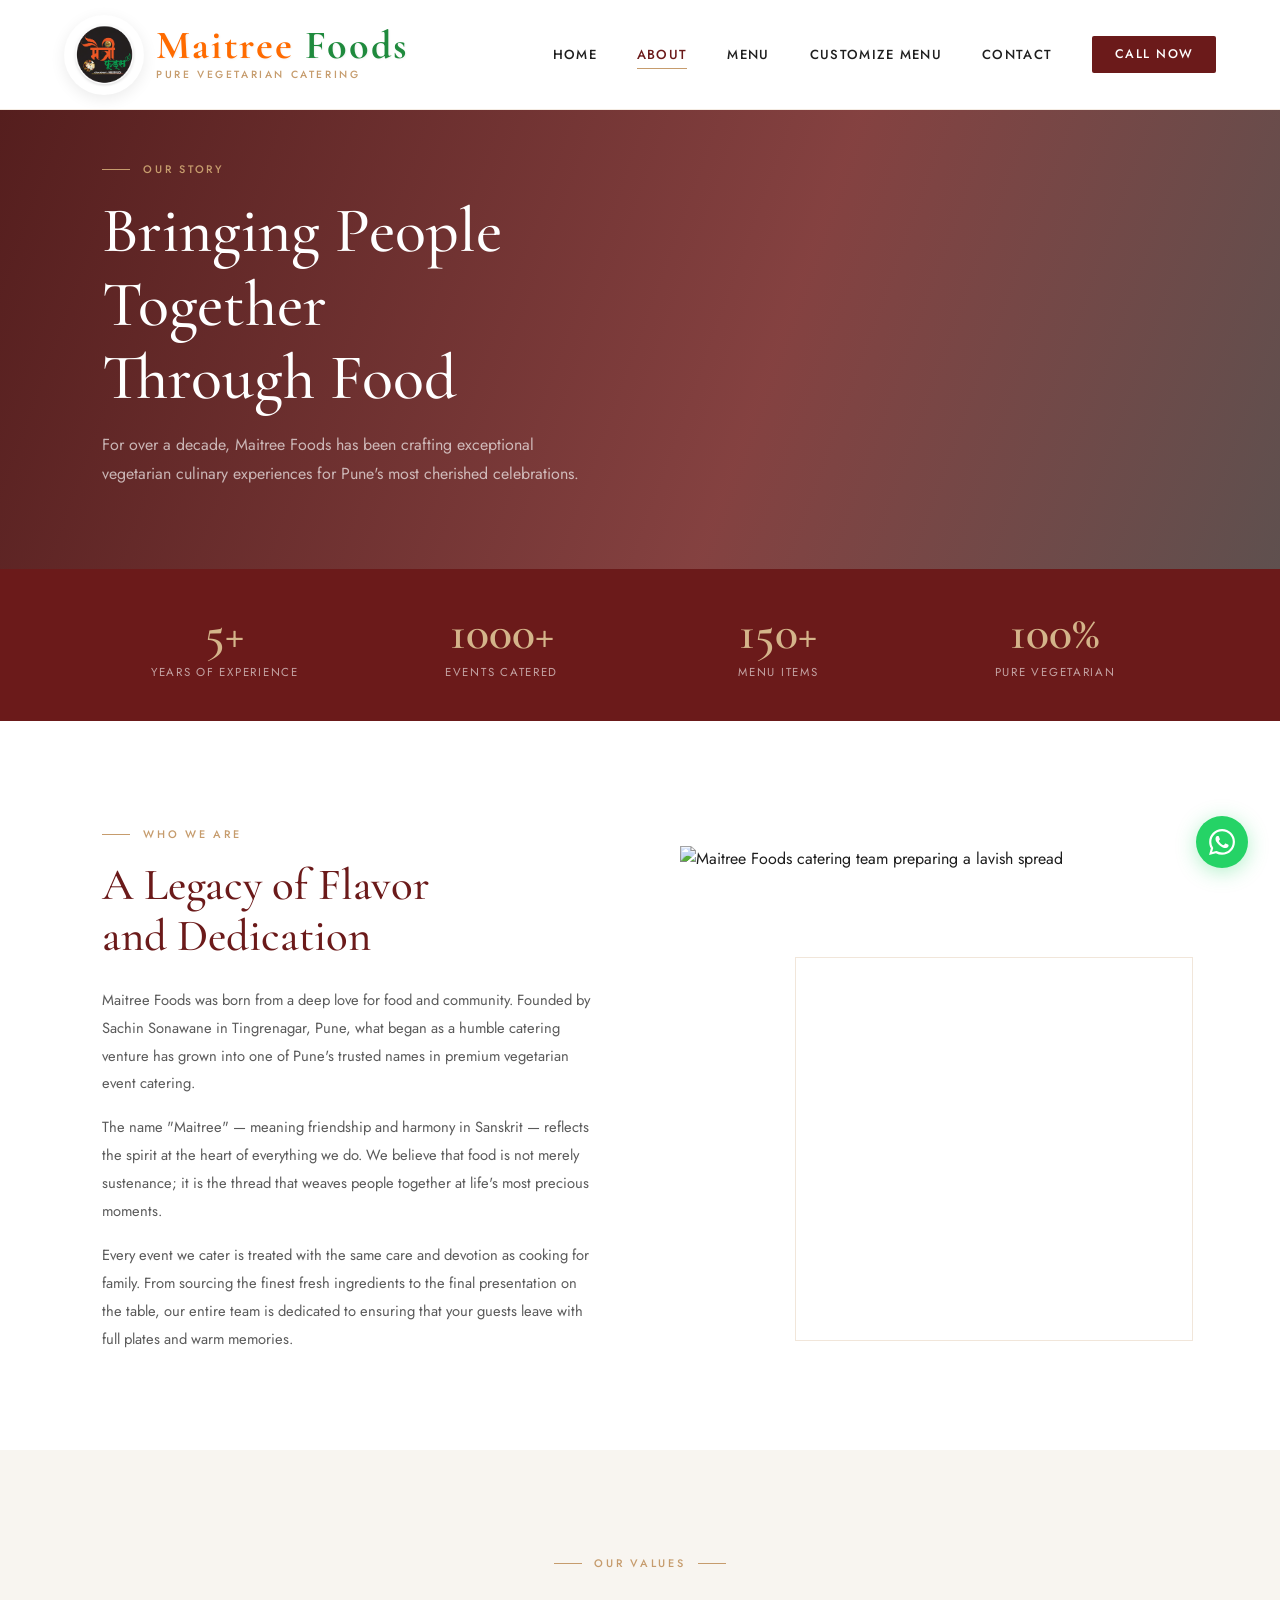
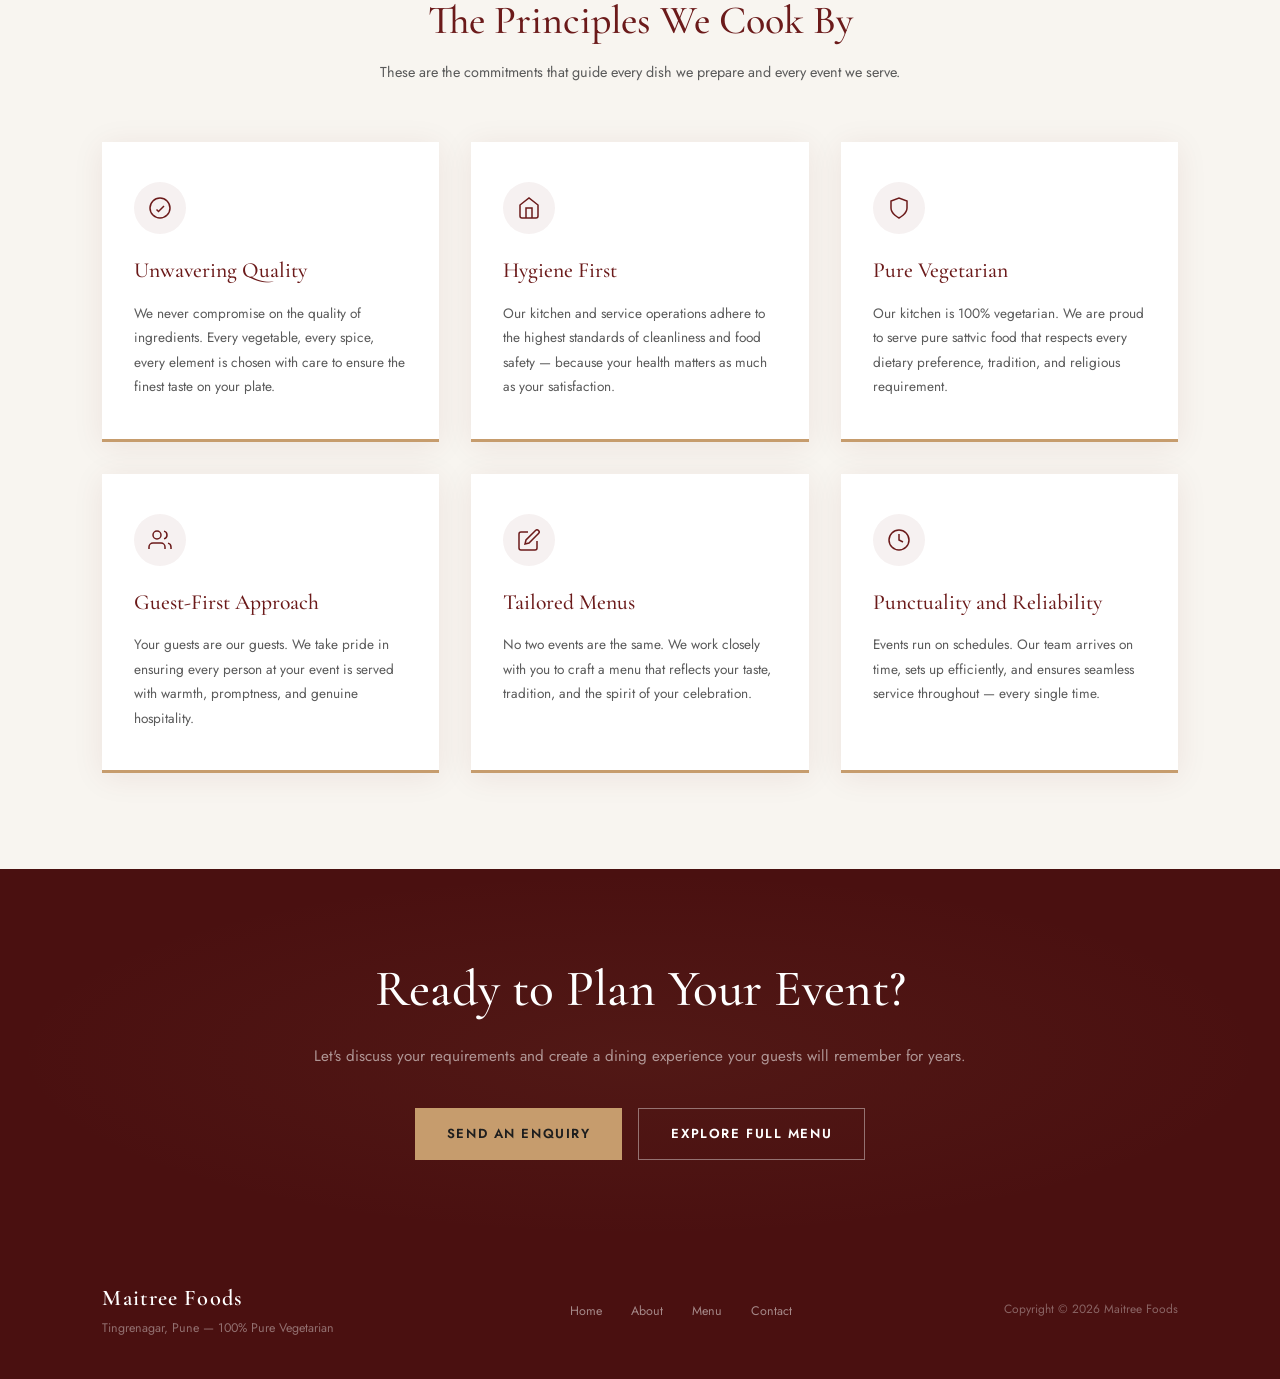
==== commit 40bf36fa: "Update about.html" ====
--- a/about.html
+++ b/about.html
@@ -168,7 +168,7 @@
       <a href="menu.html">Menu</a>
       <a href="contact.html">Contact</a>
     </nav>
-    <div class="footer-copy">Copyright &copy; 2024 Maitree Foods</div>
+    <div class="footer-copy">Copyright &copy; 2026 Maitree Foods</div>
   </footer>
 
   <a href="https://wa.me/919922925739" class="whatsapp-float" target="_blank" rel="noopener" aria-label="Chat on WhatsApp">
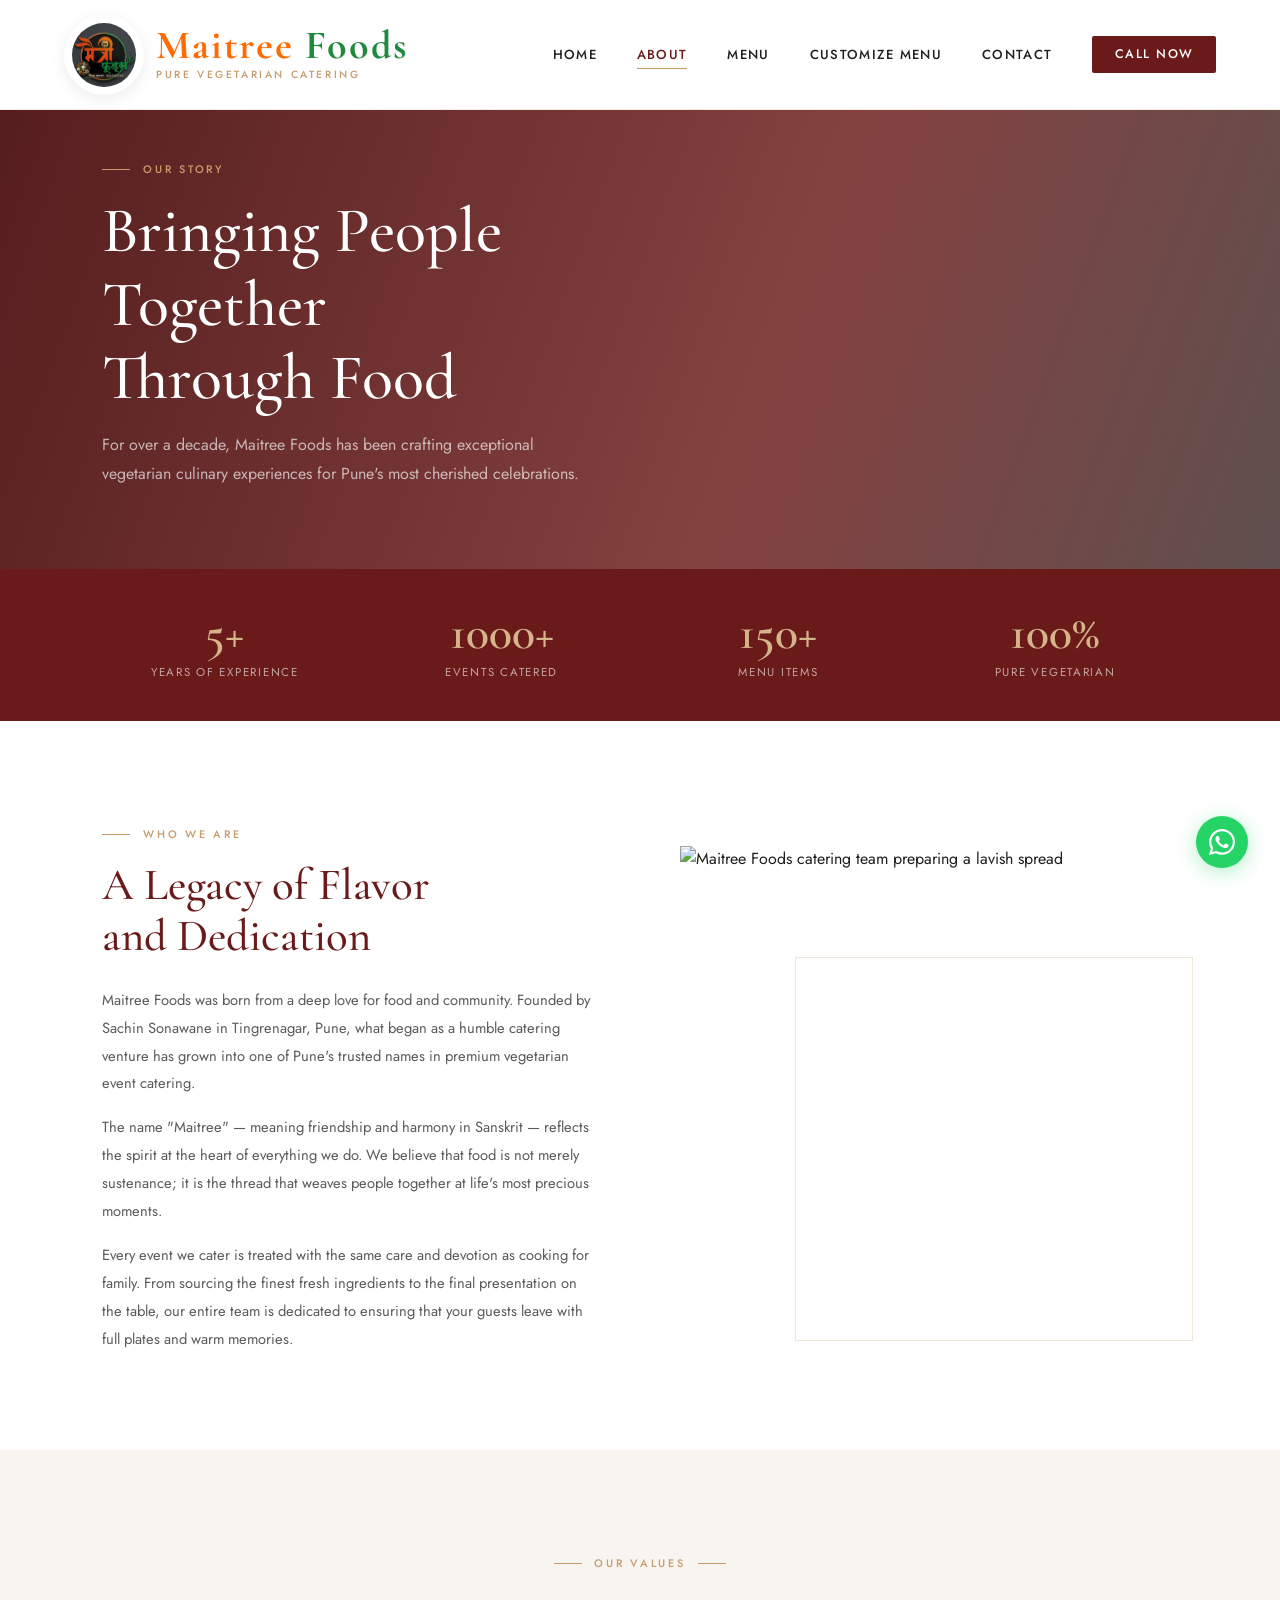
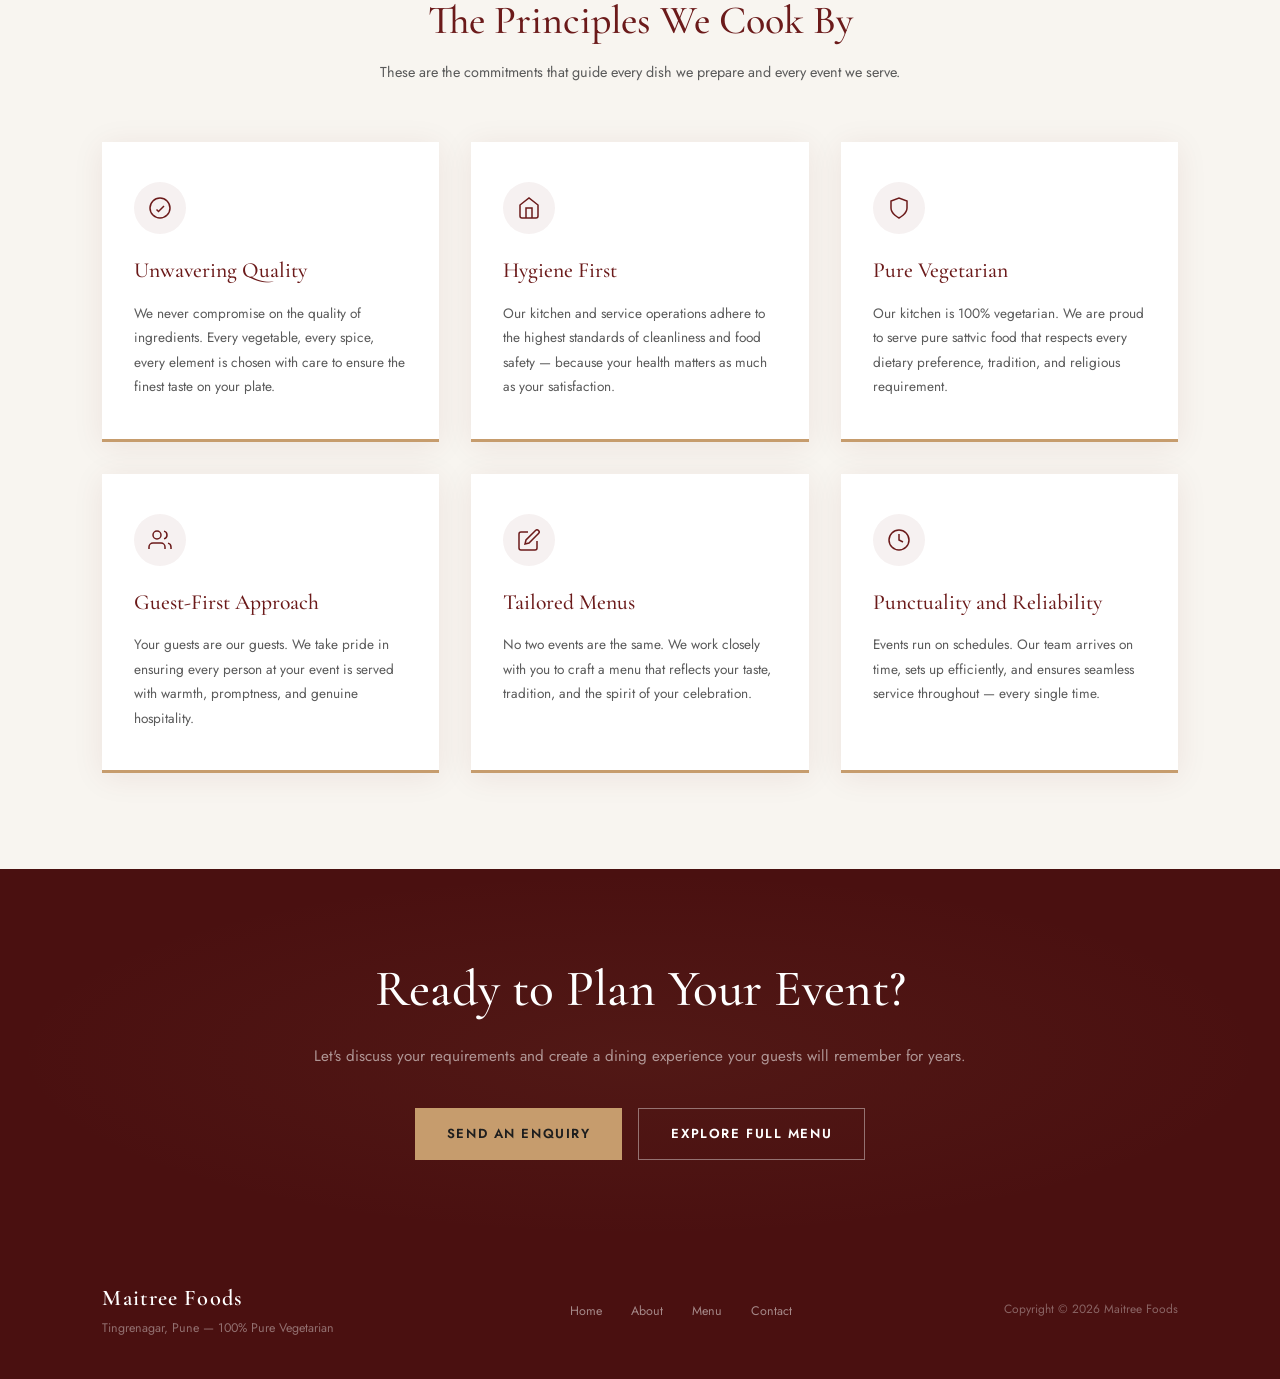
==== commit 7ed8ed73: "Update about.html" ====
--- a/about.html
+++ b/about.html
@@ -15,7 +15,7 @@
   <!-- HEADER -->
   <header class="site-header" id="siteHeader">
    <a href="index.html" class="logo">
-        <img src="Maitree foods logo2.png" alt="Maitree Foods Logo" class="logo__icon"/>
+        <img src="logo(edited).png" alt="Maitree Foods Logo" class="logo__icon"/>
         <div class="logo__text">
           <div class="logo__name">
             <span class="logo-maitri">Maitree</span>
--- a/style.css
+++ b/style.css
@@ -1250,6 +1250,7 @@
   align-items:center;
   justify-content:center;
   border:3px solid var(--gold);
+  flex-shrink:0;
   box-shadow:0 4px 14px rgba(0,0,0,0.12);
   transition:transform .35s ease;
 }
@@ -1258,6 +1259,7 @@
   width:100%;
   height:100%;
   object-fit:cover;
+  border-radius:50%;
   transition:transform .4s ease;
 }
 
@@ -1278,6 +1280,7 @@
 width:50px;
 height:50px;
 border-width:2px;
+flex-shrink:0;
 }
 
 }
@@ -2031,4 +2034,4 @@
   font-size: 0.75rem;
   color: rgba(255,255,255,0.6);
   margin-top: 0.5rem;
-}+}
